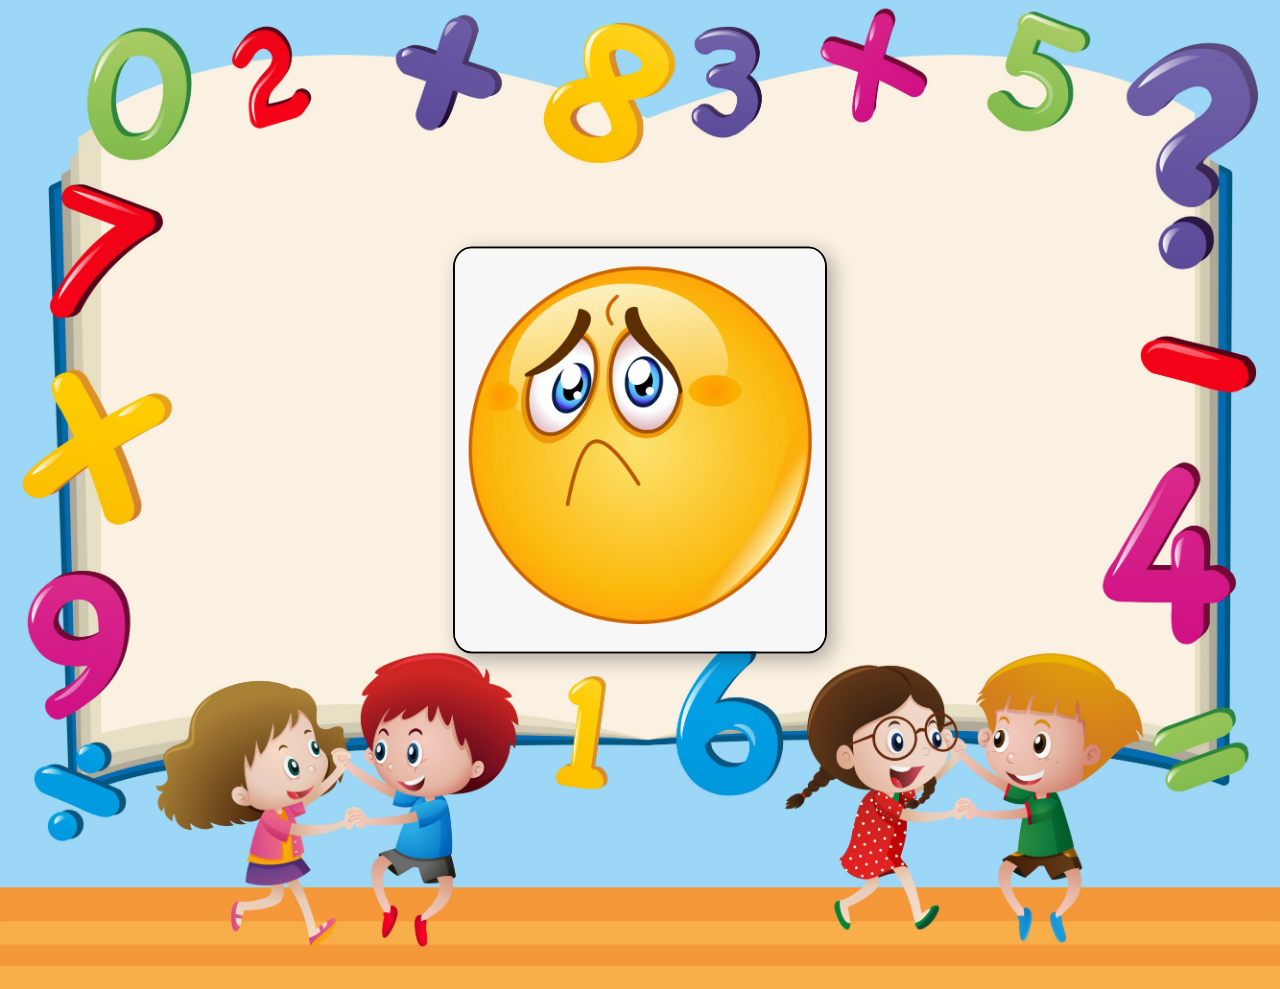
==== bad.html @ d96d4350 "first commit" ====
<!DOCTYPE html>
<html lang="en">

<head>
    <meta charset="UTF-8">
    <meta name="viewport" content="width=device-width, initial-scale=1.0">
    <title>Bad answer</title>
    <link rel="stylesheet" href="styles.css" />
</head>

<body>
    <img src="img/1620972153_20-phonoteka_org-p-fon-dlya-prezentatsii-detskii-po-matematik-24.jpg" alt="background"
        id="scaledImage" />
    <img class="emoji" src="img/sad.png" alt="bad" width="370">
    <div id="result">
    </div>
    <script>
        setTimeout(function start() {
            window.location.href = "index.html"
        }, 2500);
    </script>
</body>

</html>
---- styles.css ----
body {
    width: 100%;
    height: 100%;
    margin: 0;
    display: flex;
    align-items: center;
}

#scaledImage {
    max-width: 100%;
    max-height: 100%;
    width: auto;
    height: auto;
}

main {

    padding: 30px 30px 30px 30px;
    margin: auto;
}

.game {
    width: 500px;
    height: 300px;
    border: 2px solid black;
    border-radius: 3%;
    box-shadow: 6px 6px 20px rgba(0, 0, 0, 0.3);
    margin: auto;
    top: 50%;
    left: 50%;
    position: absolute;
    transform: translate(-50%, -50%);
}

.numbers {
    margin-top: 100px;
    margin-left: 50px;
    font-size: 80px;
    display: inline-block;
}

.input {
    width: 100px;
    height: 90px;
    font-size: 80px;
    vertical-align: text-bottom;
}

.emoji {
    width: 450;
    height: 450;
    margin: auto;
    top: 50%;
    left: 50%;
    position: absolute;
    transform: translate(-50%, -50%);

    border: 2px solid black;
    border-radius: 5%;
    box-shadow: 6px 6px 20px rgba(0, 0, 0, 0.3);
}

.btn {
    padding-left: 45%;
    position: absolute;
    border-radius: 50%;
}

.btn-img {
    width: 75px;
    height: 75px;
    left: 45%;
}

.go-btn {
    width: 100px;
    height: 30px;
    top: 65%;
    left: 50%;
    position: absolute;
    transform: translate(-50%, -50%);
}
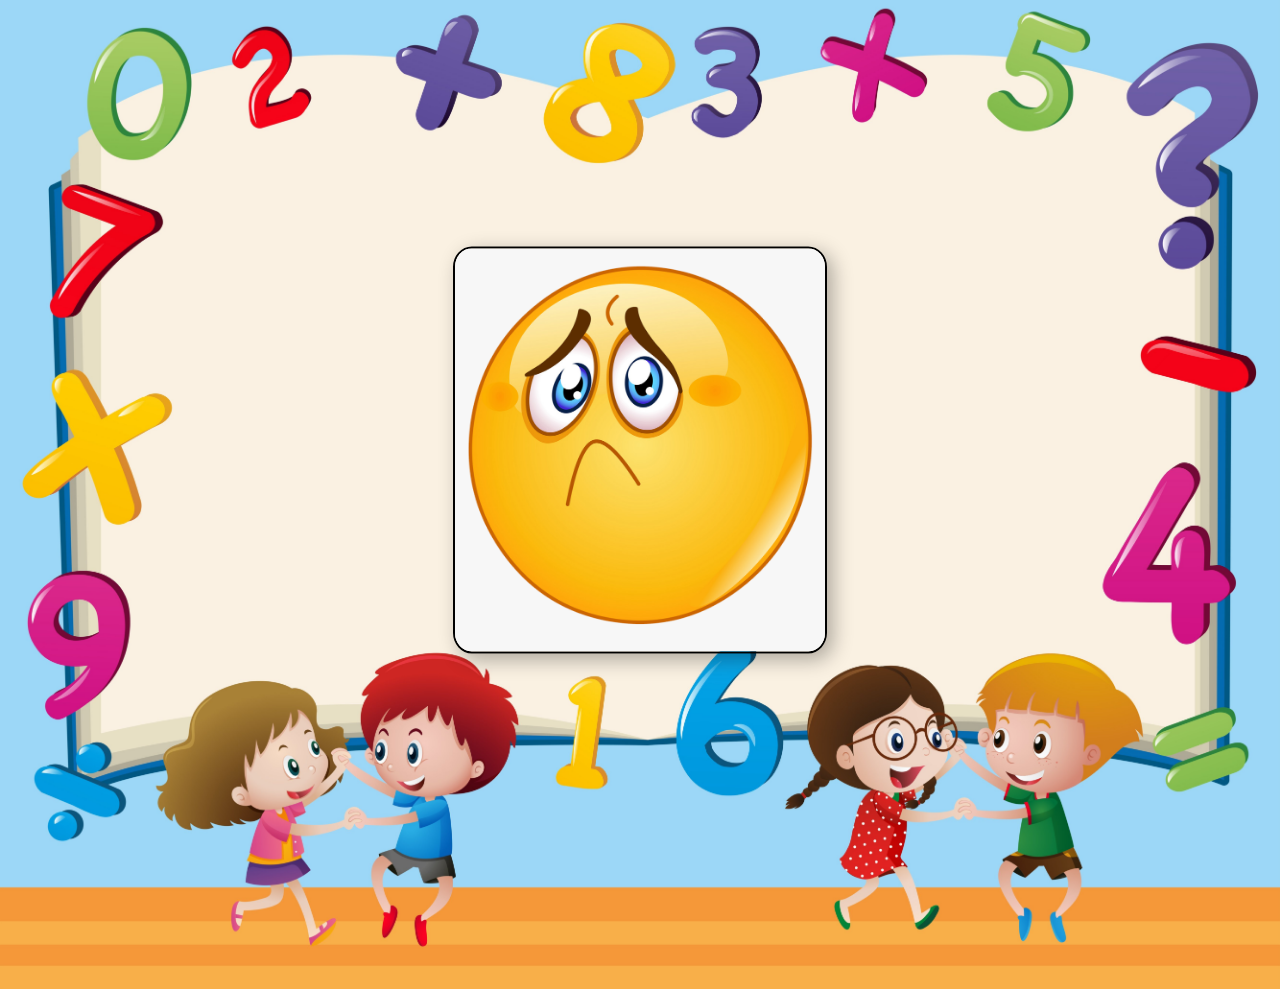
==== commit f6d359b7: "make if answer is wrong then numbers not change" ====
--- a/bad.html
+++ b/bad.html
@@ -9,16 +9,16 @@
 </head>
 
 <body>
-    <img src="img/1620972153_20-phonoteka_org-p-fon-dlya-prezentatsii-detskii-po-matematik-24.jpg" alt="background"
-        id="scaledImage" />
-    <img class="emoji" src="img/sad.png" alt="bad" width="370">
-    <div id="result">
+    <div>
+        <img src="img/1620972153_20-phonoteka_org-p-fon-dlya-prezentatsii-detskii-po-matematik-24.jpg" alt="background"
+            id="scaledImage" />
+        <img class="emoji" src="img/sad.png" alt="bad" width="370">
+        <script>
+            setTimeout(function start() {
+                window.location.href = "index.html"
+            }, 2500);
+        </script>
     </div>
-    <script>
-        setTimeout(function start() {
-            window.location.href = "index.html"
-        }, 2500);
-    </script>
 </body>
 
 </html>--- a/styles.css
+++ b/styles.css
@@ -20,7 +20,7 @@
 }
 
 .game {
-    width: 500px;
+    width: 550px;
     height: 300px;
     border: 2px solid black;
     border-radius: 3%;
@@ -40,10 +40,11 @@
 }
 
 .input {
-    width: 100px;
+    width: 120px;
     height: 90px;
     font-size: 80px;
     vertical-align: text-bottom;
+    border-radius: 5%;
 }
 
 .emoji {
@@ -54,7 +55,6 @@
     left: 50%;
     position: absolute;
     transform: translate(-50%, -50%);
-
     border: 2px solid black;
     border-radius: 5%;
     box-shadow: 6px 6px 20px rgba(0, 0, 0, 0.3);
@@ -79,4 +79,9 @@
     left: 50%;
     position: absolute;
     transform: translate(-50%, -50%);
+}
+
+
+.right-anwsver {
+    font-size: 50px;
 }